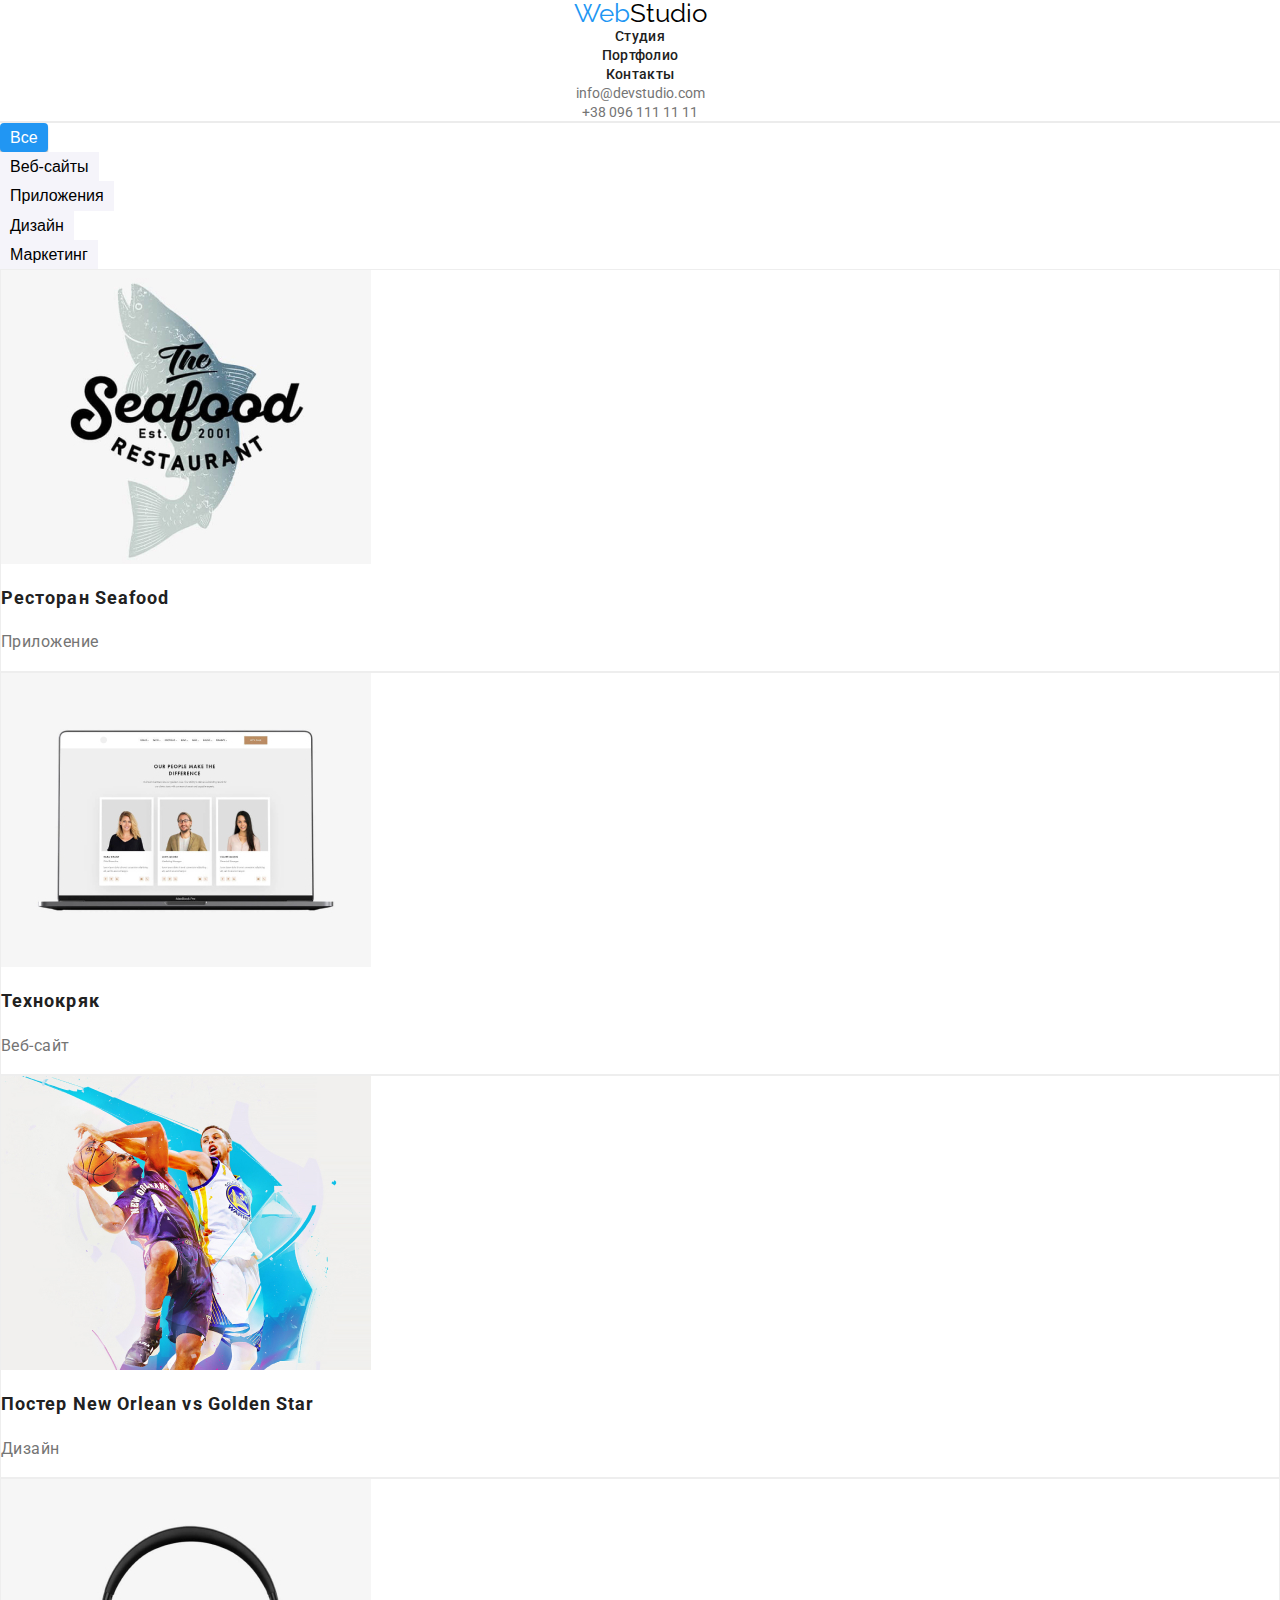
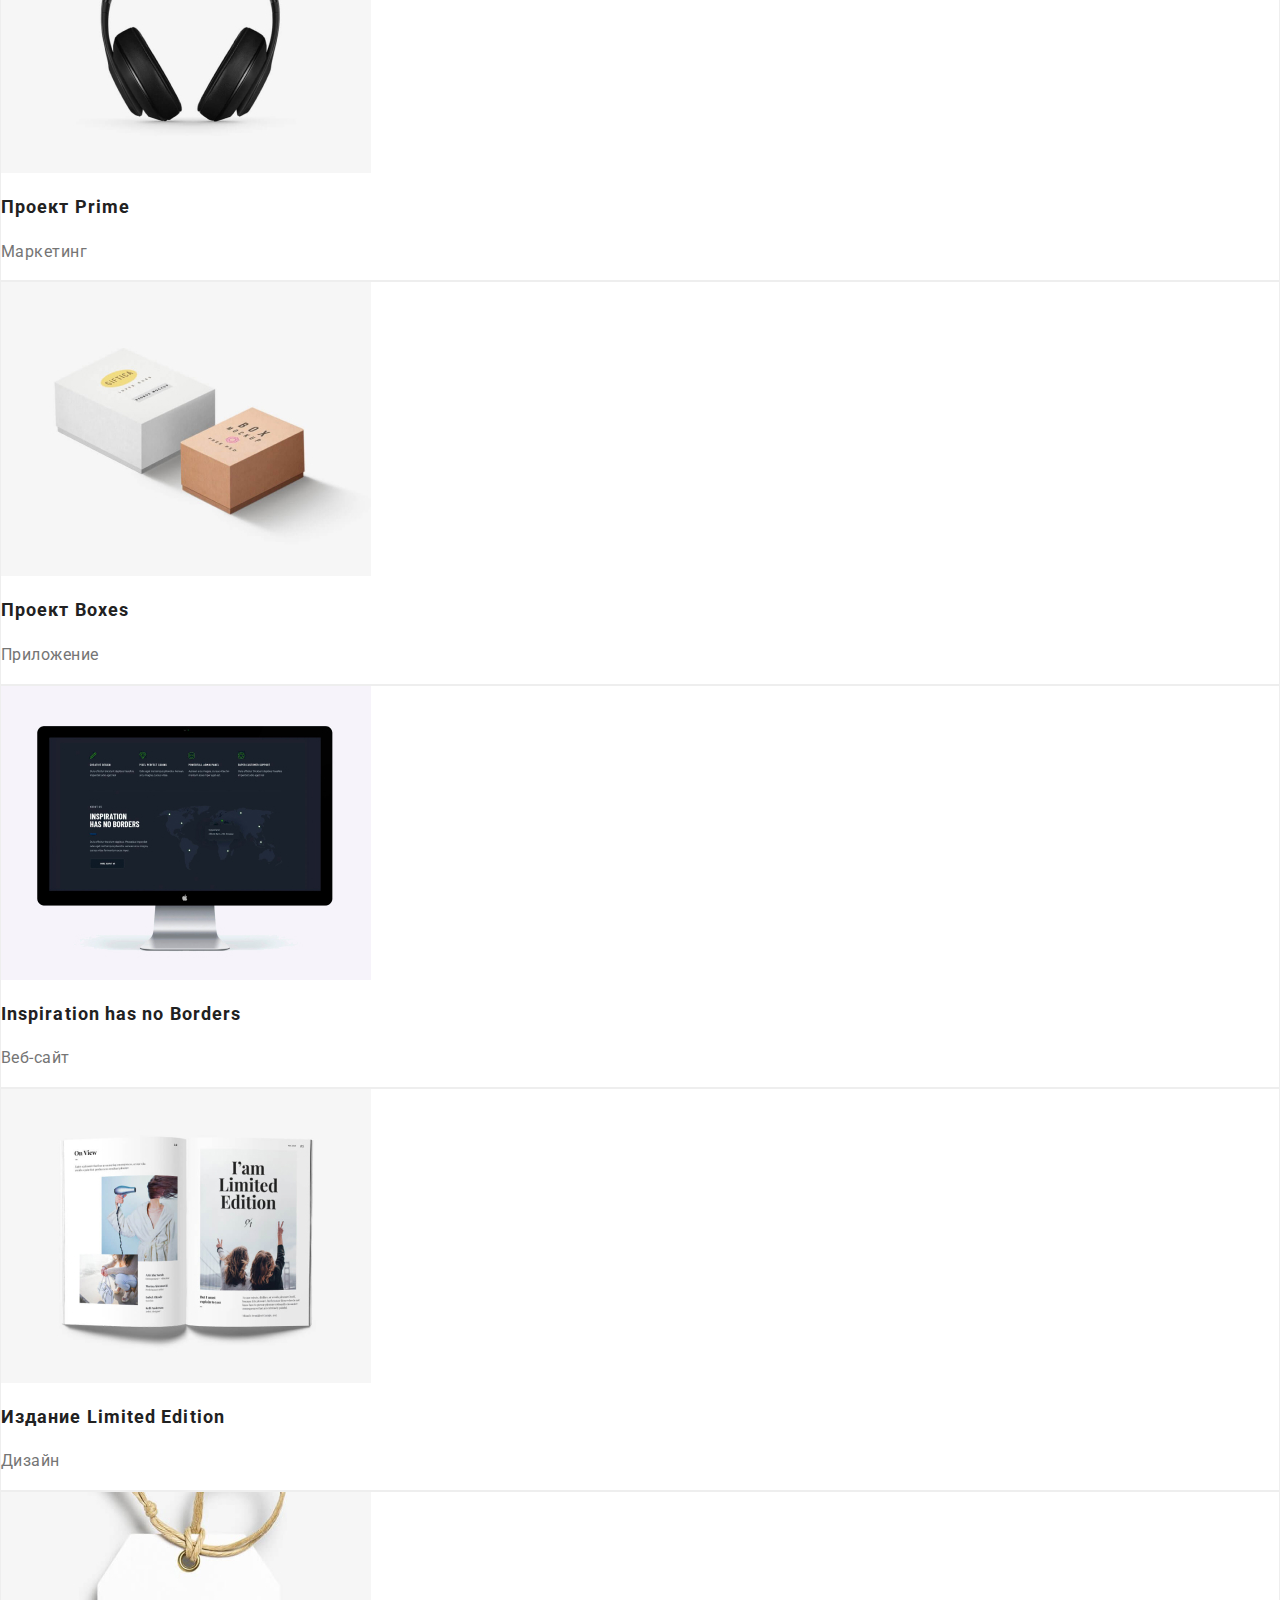
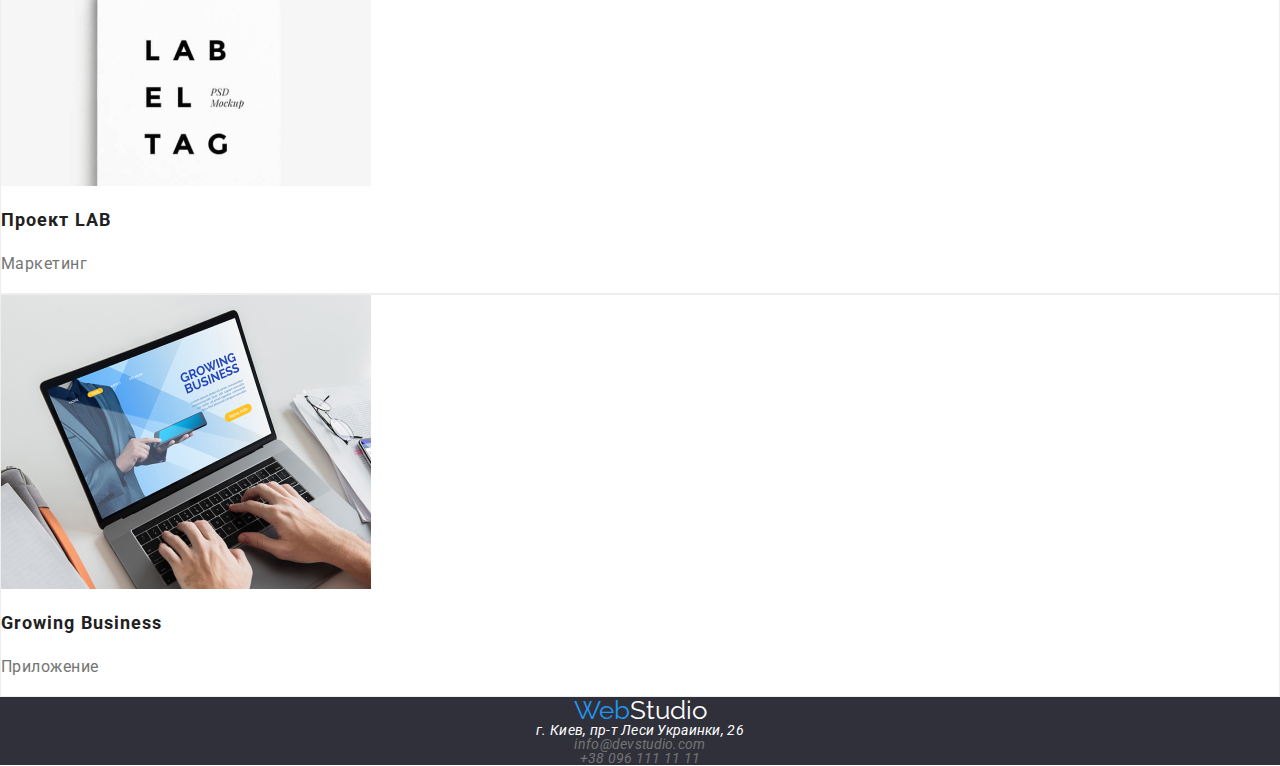
==== portfolio.html @ 68e05741 "first commit" ====
<!DOCTYPE html>
<html lang="ru">
  <head>
    <meta charset="UTF-8" />
    <meta http-equiv="X-UA-Compatible" content="IE=edge" />
    <meta name="viewport" content="width=device-width, initial-scale=1.0" />
    <title lang="en">Portfolio</title>
    <link rel="preconnect" href="https://fonts.googleapis.com" />
    <link rel="preconnect" href="https://fonts.gstatic.com" crossorigin />
    <link
      href="https://fonts.googleapis.com/css2?family=Raleway:wght@900&family=Roboto:wght@400;500;700;900&display=swap"
      rel="stylesheet"
    />
    <link rel="stylesheet" href="./styles/styles.css" />
  </head>
  <body>
    <header>
      <a lang="en" href="index.html" class="page-logo"
        ><span>Web</span>Studio</a
      >
      <nav>
        <ul class="navigation">
          <li><a href="index.html">Студия</a></li>
          <li><a href="portfolio.html">Портфолио</a></li>
          <li><a href="#">Контакты</a></li>
        </ul>
      </nav>
      <ul class="contact">
        <li><a href="mailto:info@devstudio.com">info@devstudio.com</a></li>
        <li><a href="tel:+380961111111">+38 096 111 11 11</a></li>
      </ul>
    </header>
    <main>
      <section class="section_filter_buttons">
        <div class="type_selection_filter_group">
          <ul>
            <li>
              <button data-filter="type_all" class="is-checked">Все</button>
            </li>
            <li>
              <button data-filter="type_website">Веб-сайты</button>
            </li>
            <li>
              <button data-filter="type_applications">Приложения</button>
            </li>
            <li>
              <button data-filter="type_design">Дизайн</button>
            </li>
            <li>
              <button data-filter="type_marketing">Маркетинг</button>
            </li>
          </ul>
        </div>
        <div class="container_center">
          <div class="list_container">
            <ul>
              <li class="jobs_container type_applications type_all">
                <img
                  src="./img/portfolio/img_ap_1.jpg"
                  alt="Portfolio Application Seafood"
                />
                <h2>Ресторан <span lang="en">Seafood</span></h2>
                <p>Приложение</p>
              </li>
              <li class="jobs_container type_website type_all">
                <img
                  src="./img/portfolio/img_web_1.jpg"
                  alt="Portfolio web-site Techcruck"
                />
                <h2>Технокряк</h2>
                <p>Веб-сайт</p>
              </li>
              <li class="jobs_container type_design type_all">
                <img
                  src="./img/portfolio/img_de_1.jpg"
                  alt="Portfolio poster New Orlean vs Golden Star"
                />
                <h2>Постер <span lang="en">New Orlean vs Golden Star</span></h2>
                <p>Дизайн</p>
              </li>
              <li class="jobs_container type_marketing type_all">
                <img
                  src="./img/portfolio/img_mar_1.jpg"
                  alt="Portfolio project Prime"
                />
                <h2>Проект <span lang="en">Prime</span></h2>
                <p>Маркетинг</p>
              </li>
              <li class="jobs_container type_applications type_all">
                <img
                  src="./img/portfolio/img_ap_2.jpg"
                  alt="Portfolio project Boxes"
                />
                <h2>Проект <span lang="en">Boxes</span></h2>
                <p>Приложение</p>
              </li>
              <li class="jobs_container type_website type_all">
                <img
                  src="./img/portfolio/img_web_2.jpg"
                  alt="Portfolio Inspiration has no Borders"
                />
                <h2 lang="en">Inspiration has no Borders</h2>
                <p>Веб-сайт</p>
              </li>
              <li class="jobs_container type_design type_all">
                <img
                  src="./img/portfolio/img_de_2.jpg"
                  alt="Portfolio edition Limited Edition"
                />
                <h2>Издание <span lang="en">Limited Edition</span></h2>
                <p>Дизайн</p>
              </li>
              <li class="jobs_container type_marketing type_all">
                <img
                  src="./img/portfolio/img_mar_2.jpg"
                  alt="Portfolio project LAB"
                />
                <h2>Проект <span lang="en">LAB</span></h2>
                <p>Маркетинг</p>
              </li>
              <li class="jobs_container type_applications type_all">
                <img
                  src="./img/portfolio/img_ap_3.jpg"
                  alt="Portfolio project Growing Business"
                />
                <h2 lang="en">Growing Business</h2>
                <p>Приложение</p>
              </li>
            </ul>
          </div>
        </div>
      </section>
    </main>
    <footer>
      <section>
        <div class="footer_information">
          <a lang="en" href="index.html" class="page-logo"
            ><span>Web</span>Studio</a
          >
          <address>
            <ul class="contact">
              <li>г. Киев, пр-т Леси Украинки, 26</li>
              <li>
                <a href="mailto:info@devstudio.com">info@devstudio.com</a>
              </li>
              <li><a href="tel:+380961111111">+38 096 111 11 11</a></li>
            </ul>
          </address>
        </div>
      </section>
    </footer>
  </body>
</html>
---- styles/styles.css ----
:root {
    --hover-color: #2196F3;
    --firsttext-color: #212121;
    --secondtext-color: #757575;
}

body {
    font-family: "Roboto", sans-serif;
    font-weight: 400;
    color: black;
    margin: 0px;
    background-color: #fff;
}

ul {
    list-style: none;
    margin: 0px;
    padding: 0;
}

header {
    text-align: center;
    border-bottom: 2px solid #ECECEC;
}

header a {
    text-decoration: none;
}

header a:hover, header a:focus {
    text-decoration: none;
}

.page-logo {
    font-family: 'Raleway';
    color: black;
    font-size: 26px;
    line-height: 1;
}

.page-logo:hover, .page-logo:focus {
    color: black;
}

.page-logo span {
    color: var(--hover-color);
}

header nav a {
    color: var(--firsttext-color);
    font-weight: 500;
    font-size: 14px;
    line-height: 1;
    letter-spacing: 0.02em;
}

header a:hover, header a:focus,
.active {
    color: var(--hover-color);
}

header .contact li a {
    font-size: 14px;
    line-height: 1;
    color: var(--secondtext-color);
}

header li a:hover, header li a:focus {
    color: var(--hover-color);
}

/* styles index */

.main {
    text-align: center;
    background: #2F303A;
}

.main_information h1 {
    color: white;
    text-transform: uppercase;
    font-weight: 900;
    font-size: 44px;
    line-height: 1.3;
    letter-spacing: 0.06em;
}

.main_information button {
    font-size: 16px;
    font-weight: 700;
    line-height: 1.7;
    letter-spacing: 0.06em;
    color: white;
    height: 50px;
    width: 200px;
    background-color: var(--hover-color);
    border-radius: 4px;
    border-color: transparent;
}

.features {
    text-align: center;
}

.features_information h3 {
    color: var(--firsttext-color);
    font-weight: 700;
    font-size: 14px;
    line-height: 1.2;
    letter-spacing: 0.03em;
    text-transform: uppercase;
}

.features_information p {
    color: var(--secondtext-color);
    font-size: 14px;
    line-height: 1.6;
    letter-spacing: 0.03em;
}

.what_we_doing h2 {
    font-weight: 700;
    font-size: 36px;
    line-height: 1.1;
    text-align: center;
    letter-spacing: 0.03em;
}

.what_we_doing li {
    text-align: center;
}

.team {
    text-align: center;
    background: #F5F4FA;
}

.team_list h2 {
    font-weight: 700;
    font-size: 36px;
    line-height: 1.1;
    text-align: center;
    letter-spacing: 0.03em;
}

.team_list li {
    background: white;
    box-shadow: 0px 1px 3px rgba(0, 0, 0, 0.12),
        0px 1px 1px rgba(0, 0, 0, 0.14),
        0px 2px 1px rgba(0, 0, 0, 0.2);
    border-radius: 0px 0px 4px 4px;
}

.team_list h3 {
    font-size: 16px;
    font-weight: 500;
    line-height: 1.1;
    text-align: center;
    letter-spacing: 0.03em;
    color: var(--firsttext-color);
}

.team_list p {
    font-size: 16px;
    line-height: 1.1;
    text-align: center;
    letter-spacing: 0.03em;
    color: var(--secondtext-color);
    margin: 10px 0 30px 0
}

/* styles portfolio */

.type_selection_filter_group button {
    text-decoration: none;
    background: #F5F4FA;
    border: 4px solid transparent;
    font-size: 16px;
    font-weight: 500;
    line-height: 1.2;
    cursor: pointer;
}

.type_selection_filter_group button:hover, .type_selection_filter_group button:focus,
.type_selection_filter_group .is-checked {
    background: var(--hover-color);
    box-shadow: 0px 3px 1px rgba(0, 0, 0, 0.1),
        0px 1px 2px rgba(0, 0, 0, 0.08),
        0px 2px 2px rgba(0, 0, 0, 0.12);
    border-radius: 4px;
    color: #fff;
}

.list_container {
    overflow: hidden;
    transition-property: height, width;
    transition-duration: 0.8s;
}

.jobs_container {
    border: 1px solid #EEEEEE;
    box-sizing: border-box;
}

.jobs_container img {
    width: 370px;
}

.jobs_container h2 {
    font-size: 18px;
    line-height: 1.7;
    letter-spacing: 0.06em;
    color: var(--firsttext-color);
}

.jobs_container p {
    font-size: 16px;
    line-height: 1.6;
    letter-spacing: 0.03em;
    color: var(--secondtext-color);
}

footer {
    text-align: center;
    background: #2F303A;
    box-sizing: border-box;
}

footer a {
    text-decoration: none;
}

footer .page-logo {
    color: white;
}

footer .page-logo:hover, footer .page-logo:focus {
    color: white;
}

footer address {
    color: #fff;
    font-size: 14px;
    line-height: 1;
    letter-spacing: 0.02em;
}

footer li a {
    font-size: 14px;
    color: var(--secondtext-color);
}

footer li a:hover, footer li a:focus {
    color: var(--hover-color);
}
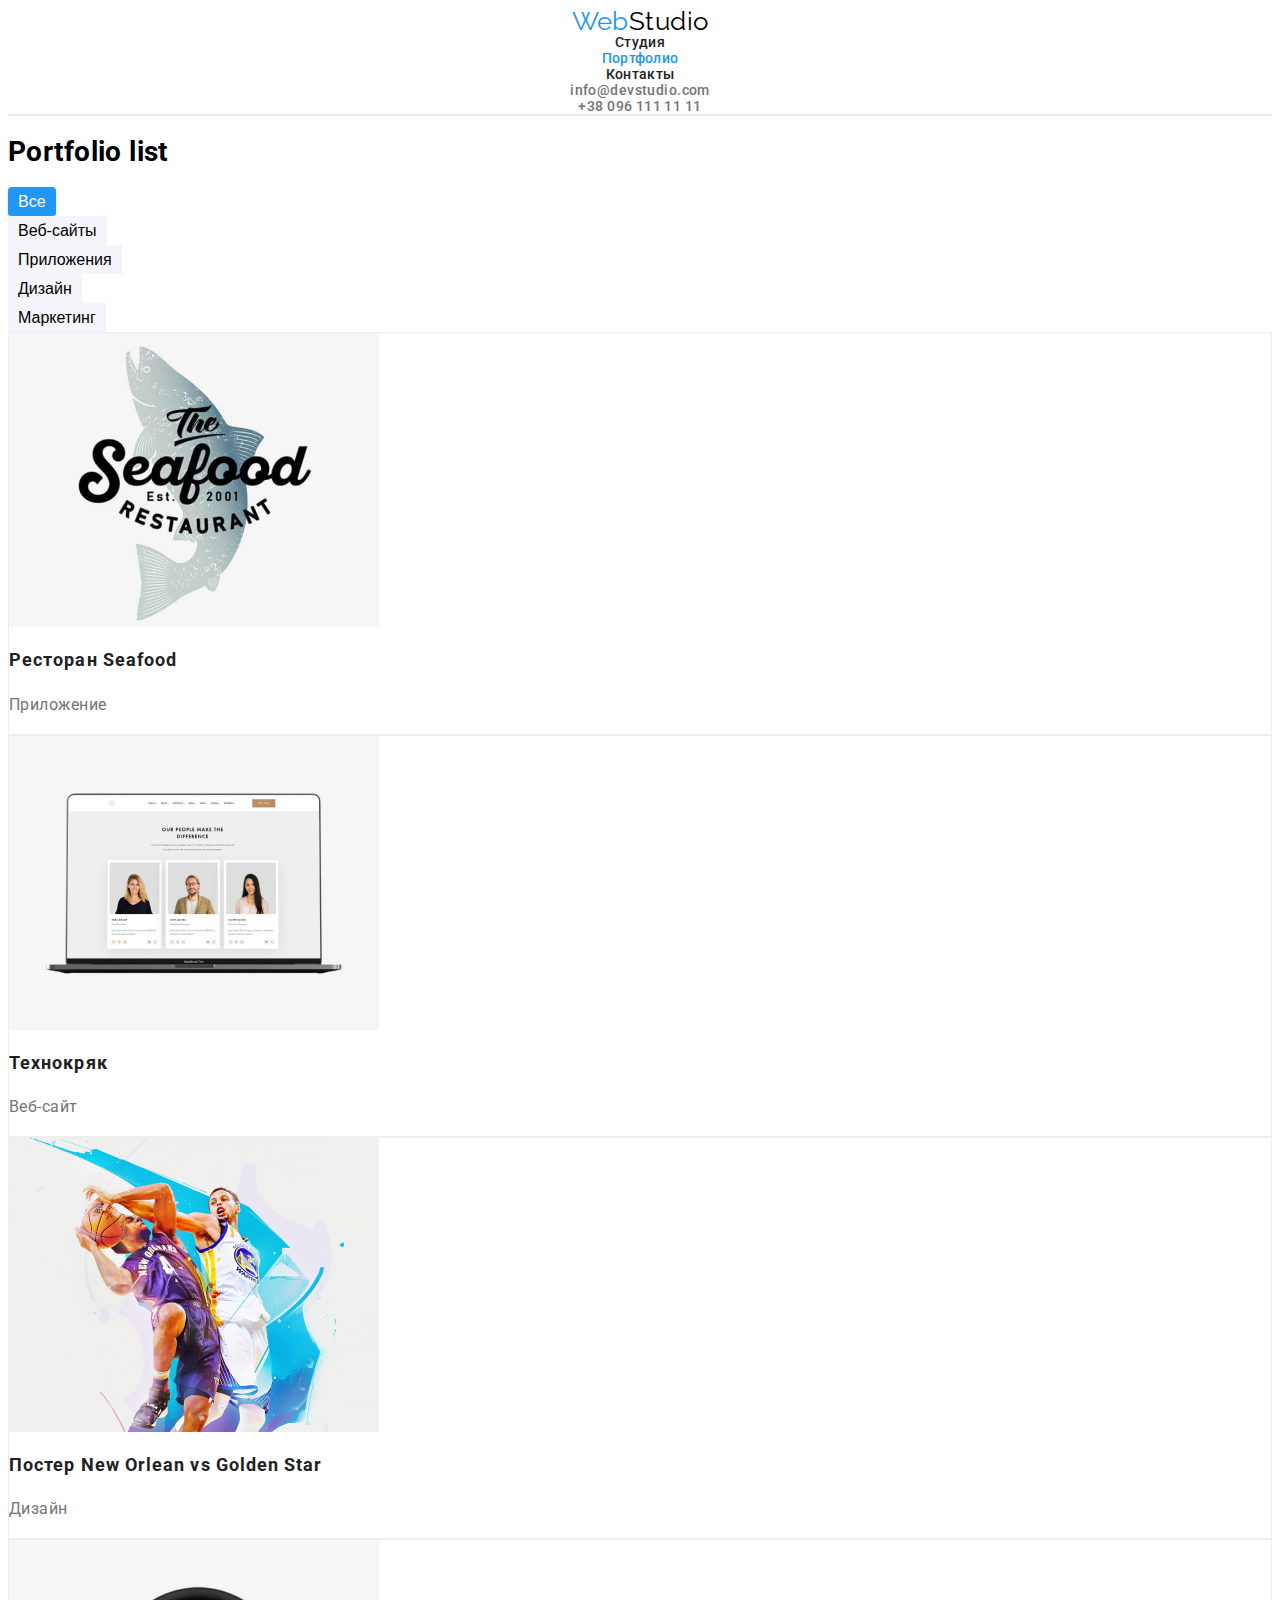
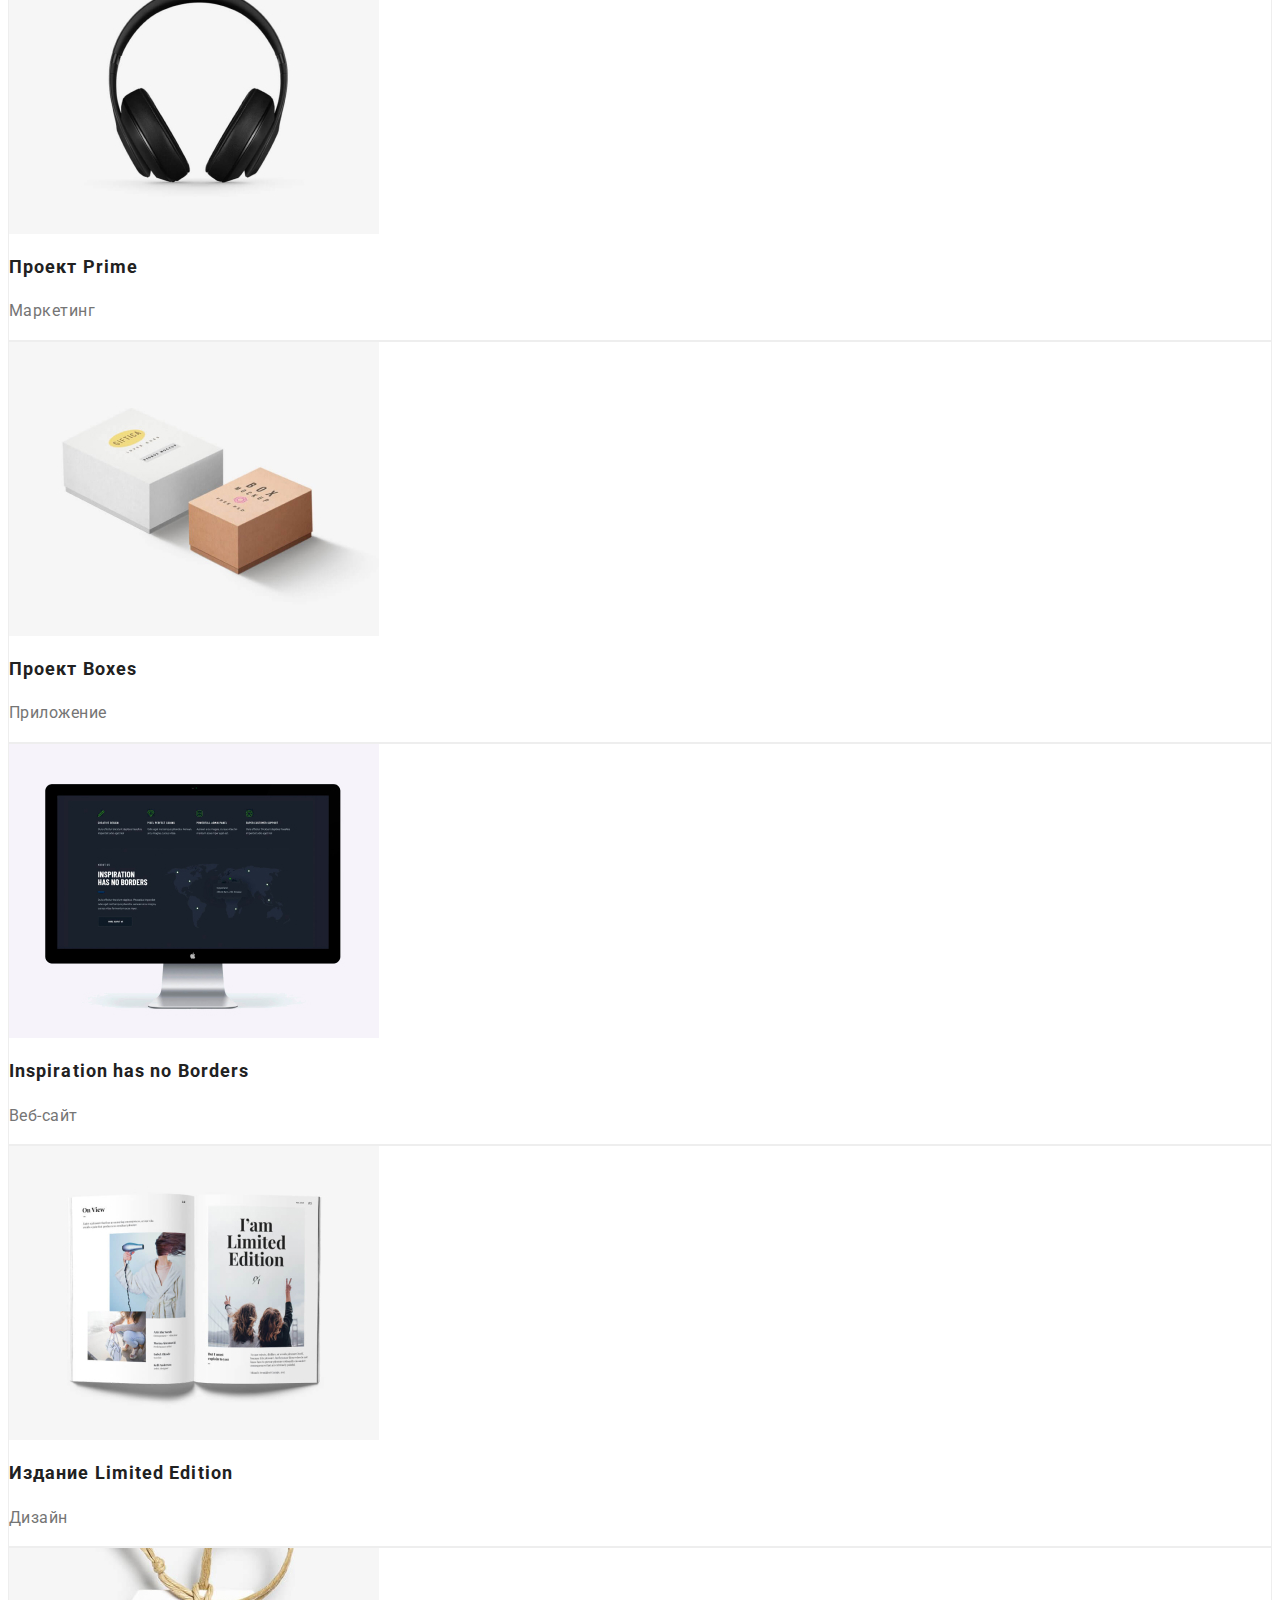
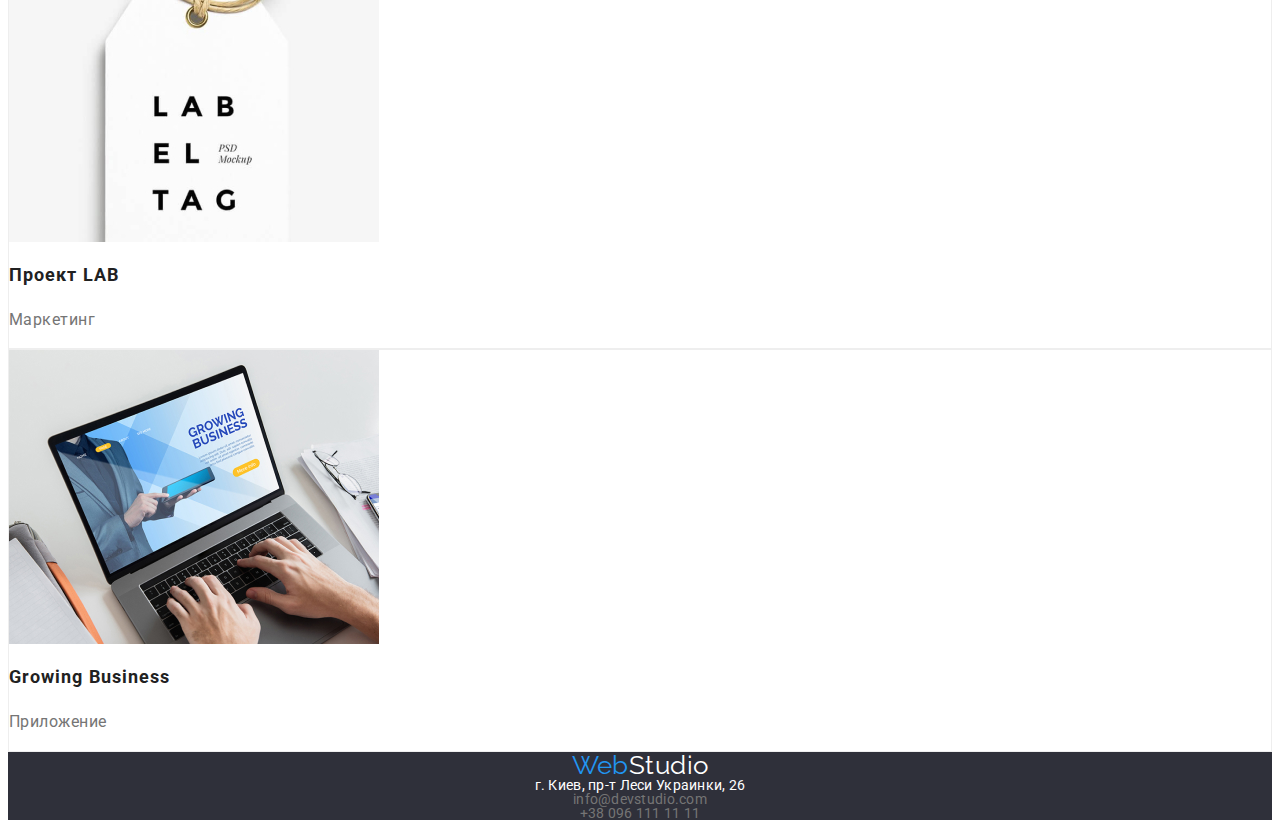
==== commit f510ee7b: "Final homework fixes 2" ====
--- a/portfolio.html
+++ b/portfolio.html
@@ -21,7 +21,7 @@
       <nav>
         <ul class="navigation">
           <li><a href="index.html">Студия</a></li>
-          <li><a href="portfolio.html">Портфолио</a></li>
+          <li><a class="current" href="portfolio.html">Портфолио</a></li>
           <li><a href="#">Контакты</a></li>
         </ul>
       </nav>
@@ -32,103 +32,116 @@
     </header>
     <main>
       <section class="section_filter_buttons">
-        <div class="type_selection_filter_group">
-          <ul>
-            <li>
-              <button data-filter="type_all" class="is-checked">Все</button>
-            </li>
-            <li>
-              <button data-filter="type_website">Веб-сайты</button>
-            </li>
-            <li>
-              <button data-filter="type_applications">Приложения</button>
-            </li>
-            <li>
-              <button data-filter="type_design">Дизайн</button>
-            </li>
-            <li>
-              <button data-filter="type_marketing">Маркетинг</button>
-            </li>
-          </ul>
-        </div>
-        <div class="container_center">
-          <div class="list_container">
-            <ul>
-              <li class="jobs_container type_applications type_all">
-                <img
-                  src="./img/portfolio/img_ap_1.jpg"
-                  alt="Portfolio Application Seafood"
-                />
-                <h2>Ресторан <span lang="en">Seafood</span></h2>
-                <p>Приложение</p>
-              </li>
-              <li class="jobs_container type_website type_all">
-                <img
-                  src="./img/portfolio/img_web_1.jpg"
-                  alt="Portfolio web-site Techcruck"
-                />
-                <h2>Технокряк</h2>
-                <p>Веб-сайт</p>
-              </li>
-              <li class="jobs_container type_design type_all">
-                <img
-                  src="./img/portfolio/img_de_1.jpg"
-                  alt="Portfolio poster New Orlean vs Golden Star"
-                />
-                <h2>Постер <span lang="en">New Orlean vs Golden Star</span></h2>
-                <p>Дизайн</p>
-              </li>
-              <li class="jobs_container type_marketing type_all">
-                <img
-                  src="./img/portfolio/img_mar_1.jpg"
-                  alt="Portfolio project Prime"
-                />
-                <h2>Проект <span lang="en">Prime</span></h2>
-                <p>Маркетинг</p>
-              </li>
-              <li class="jobs_container type_applications type_all">
-                <img
-                  src="./img/portfolio/img_ap_2.jpg"
-                  alt="Portfolio project Boxes"
-                />
-                <h2>Проект <span lang="en">Boxes</span></h2>
-                <p>Приложение</p>
-              </li>
-              <li class="jobs_container type_website type_all">
-                <img
-                  src="./img/portfolio/img_web_2.jpg"
-                  alt="Portfolio Inspiration has no Borders"
-                />
-                <h2 lang="en">Inspiration has no Borders</h2>
-                <p>Веб-сайт</p>
-              </li>
-              <li class="jobs_container type_design type_all">
-                <img
-                  src="./img/portfolio/img_de_2.jpg"
-                  alt="Portfolio edition Limited Edition"
-                />
-                <h2>Издание <span lang="en">Limited Edition</span></h2>
-                <p>Дизайн</p>
-              </li>
-              <li class="jobs_container type_marketing type_all">
-                <img
-                  src="./img/portfolio/img_mar_2.jpg"
-                  alt="Portfolio project LAB"
-                />
-                <h2>Проект <span lang="en">LAB</span></h2>
-                <p>Маркетинг</p>
-              </li>
-              <li class="jobs_container type_applications type_all">
-                <img
-                  src="./img/portfolio/img_ap_3.jpg"
-                  alt="Portfolio project Growing Business"
-                />
-                <h2 lang="en">Growing Business</h2>
-                <p>Приложение</p>
-              </li>
-            </ul>
-          </div>
-        </div>
+        <h1><span lang="en">Portfolio list</span></h1>
+        <ul class="type_selection_filter_group">
+          <li>
+            <button data-filter="type_all" class="is-checked">Все</button>
+          </li>
+          <li>
+            <button data-filter="type_website">Веб-сайты</button>
+          </li>
+          <li>
+            <button data-filter="type_applications">Приложения</button>
+          </li>
+          <li>
+            <button data-filter="type_design">Дизайн</button>
+          </li>
+          <li>
+            <button data-filter="type_marketing">Маркетинг</button>
+          </li>
+        </ul>
+        <ul>
+          <li class="jobs_container type_applications type_all">
+            <a href="#"
+              ><img
+                src="./img/portfolio/img_ap_1.jpg"
+                alt="Portfolio Application Seafood"
+              />
+              <h2>Ресторан <span lang="en">Seafood</span></h2>
+              <p>Приложение</p></a
+            >
+          </li>
+          <li class="jobs_container type_website type_all">
+            <a href="#"
+              ><img
+                src="./img/portfolio/img_web_1.jpg"
+                alt="Portfolio web-site Techcruck"
+              />
+              <h2>Технокряк</h2>
+              <p>Веб-сайт</p></a
+            >
+          </li>
+          <li class="jobs_container type_design type_all">
+            <a href="#"
+              ><img
+                src="./img/portfolio/img_de_1.jpg"
+                alt="Portfolio poster New Orlean vs Golden Star"
+              />
+              <h2>Постер <span lang="en">New Orlean vs Golden Star</span></h2>
+              <p>Дизайн</p></a
+            >
+          </li>
+          <li class="jobs_container type_marketing type_all">
+            <a href="#"
+              ><img
+                src="./img/portfolio/img_mar_1.jpg"
+                alt="Portfolio project Prime"
+              />
+              <h2>Проект <span lang="en">Prime</span></h2>
+              <p>Маркетинг</p></a
+            >
+          </li>
+          <li class="jobs_container type_applications type_all">
+            <a href="#"
+              ><img
+                src="./img/portfolio/img_ap_2.jpg"
+                alt="Portfolio project Boxes"
+              />
+              <h2>Проект <span lang="en">Boxes</span></h2>
+              <p>Приложение</p></a
+            >
+          </li>
+          <li class="jobs_container type_website type_all">
+            <a href="#"
+              ><img
+                src="./img/portfolio/img_web_2.jpg"
+                alt="Portfolio Inspiration has no Borders"
+              />
+              <h2 lang="en">Inspiration has no Borders</h2>
+              <p>Веб-сайт</p></a
+            >
+          </li>
+          <li class="jobs_container type_design type_all">
+            <a href="#"
+              ><img
+                src="./img/portfolio/img_de_2.jpg"
+                alt="Portfolio edition Limited Edition"
+              />
+              <h2>Издание <span lang="en">Limited Edition</span></h2>
+              <p>Дизайн</p></a
+            >
+          </li>
+          <li class="jobs_container type_marketing type_all">
+            <a href="#"
+              ><img
+                src="./img/portfolio/img_mar_2.jpg"
+                alt="Portfolio project LAB"
+              />
+              <h2>Проект <span lang="en">LAB</span></h2>
+              <p>Маркетинг</p></a
+            >
+          </li>
+          <li class="jobs_container type_applications type_all">
+            <a href="#"
+              ><img
+                src="./img/portfolio/img_ap_3.jpg"
+                alt="Portfolio project Growing Business"
+              />
+              <h2 lang="en">Growing Business</h2>
+              <p>Приложение</p></a
+            >
+          </li>
+        </ul>
       </section>
     </main>
     <footer>
--- a/styles/styles.css
+++ b/styles/styles.css
@@ -2,14 +2,20 @@
     --hover-color: #2196F3;
     --firsttext-color: #212121;
     --secondtext-color: #757575;
+    --black:#000;
+    --white:#fff;
+    --boreder-header: #ececec;
+    --background-footer: #2f303a;
+    --background-team: #F5F4FA;
+    --border-jobs: #EEEEEE;
 }
 
 body {
     font-family: "Roboto", sans-serif;
-    font-weight: 400;
-    color: black;
-    margin: 0px;
-    background-color: #fff;
+    font-size: 14px;
+    letter-spacing: 0.03em;
+    color: var(--black);
+    background-color: var(--white);
 }
 
 ul {
@@ -20,7 +26,7 @@
 
 header {
     text-align: center;
-    border-bottom: 2px solid #ECECEC;
+    border-bottom: 2px solid var(--boreder-header);
 }
 
 header a {
@@ -32,14 +38,14 @@
 }
 
 .page-logo {
-    font-family: 'Raleway';
-    color: black;
+    font-family: "Raleway";
     font-size: 26px;
     line-height: 1;
+    color: var(--black);
 }
 
 .page-logo:hover, .page-logo:focus {
-    color: black;
+    color: var(--black);
 }
 
 .page-logo span {
@@ -55,13 +61,14 @@
 }
 
 header a:hover, header a:focus,
-.active {
+.active, .current {
     color: var(--hover-color);
 }
 
 header .contact li a {
     font-size: 14px;
     line-height: 1;
+    font-weight: 500;
     color: var(--secondtext-color);
 }
 
@@ -73,11 +80,11 @@
 
 .main {
     text-align: center;
-    background: #2F303A;
+    background: var(--background-footer);
 }
 
 .main_information h1 {
-    color: white;
+    color: var(--white);
     text-transform: uppercase;
     font-weight: 900;
     font-size: 44px;
@@ -90,7 +97,7 @@
     font-weight: 700;
     line-height: 1.7;
     letter-spacing: 0.06em;
-    color: white;
+    color: var(--white);
     height: 50px;
     width: 200px;
     background-color: var(--hover-color);
@@ -132,7 +139,7 @@
 
 .team {
     text-align: center;
-    background: #F5F4FA;
+    background: var(--background-team);
 }
 
 .team_list h2 {
@@ -144,7 +151,7 @@
 }
 
 .team_list li {
-    background: white;
+    background: var(--white);
     box-shadow: 0px 1px 3px rgba(0, 0, 0, 0.12),
         0px 1px 1px rgba(0, 0, 0, 0.14),
         0px 2px 1px rgba(0, 0, 0, 0.2);
@@ -173,7 +180,7 @@
 
 .type_selection_filter_group button {
     text-decoration: none;
-    background: #F5F4FA;
+    background: var(--background-team);
     border: 4px solid transparent;
     font-size: 16px;
     font-weight: 500;
@@ -188,7 +195,7 @@
         0px 1px 2px rgba(0, 0, 0, 0.08),
         0px 2px 2px rgba(0, 0, 0, 0.12);
     border-radius: 4px;
-    color: #fff;
+    color: var(--white);
 }
 
 .list_container {
@@ -198,8 +205,16 @@
 }
 
 .jobs_container {
-    border: 1px solid #EEEEEE;
+    border: 1px solid var(--border-jobs);
     box-sizing: border-box;
+}
+
+.jobs_container a {
+    text-decoration: none;
+}
+
+.jobs_container a:hover {
+    text-decoration: none;
 }
 
 .jobs_container img {
@@ -222,7 +237,7 @@
 
 footer {
     text-align: center;
-    background: #2F303A;
+    background: var(--background-footer);
     box-sizing: border-box;
 }
 
@@ -231,18 +246,19 @@
 }
 
 footer .page-logo {
-    color: white;
+    color: var(--white);
 }
 
 footer .page-logo:hover, footer .page-logo:focus {
-    color: white;
+    color: var(--white);
 }
 
 footer address {
-    color: #fff;
+    color: var(--white);
     font-size: 14px;
     line-height: 1;
     letter-spacing: 0.02em;
+    font-style: normal;
 }
 
 footer li a {
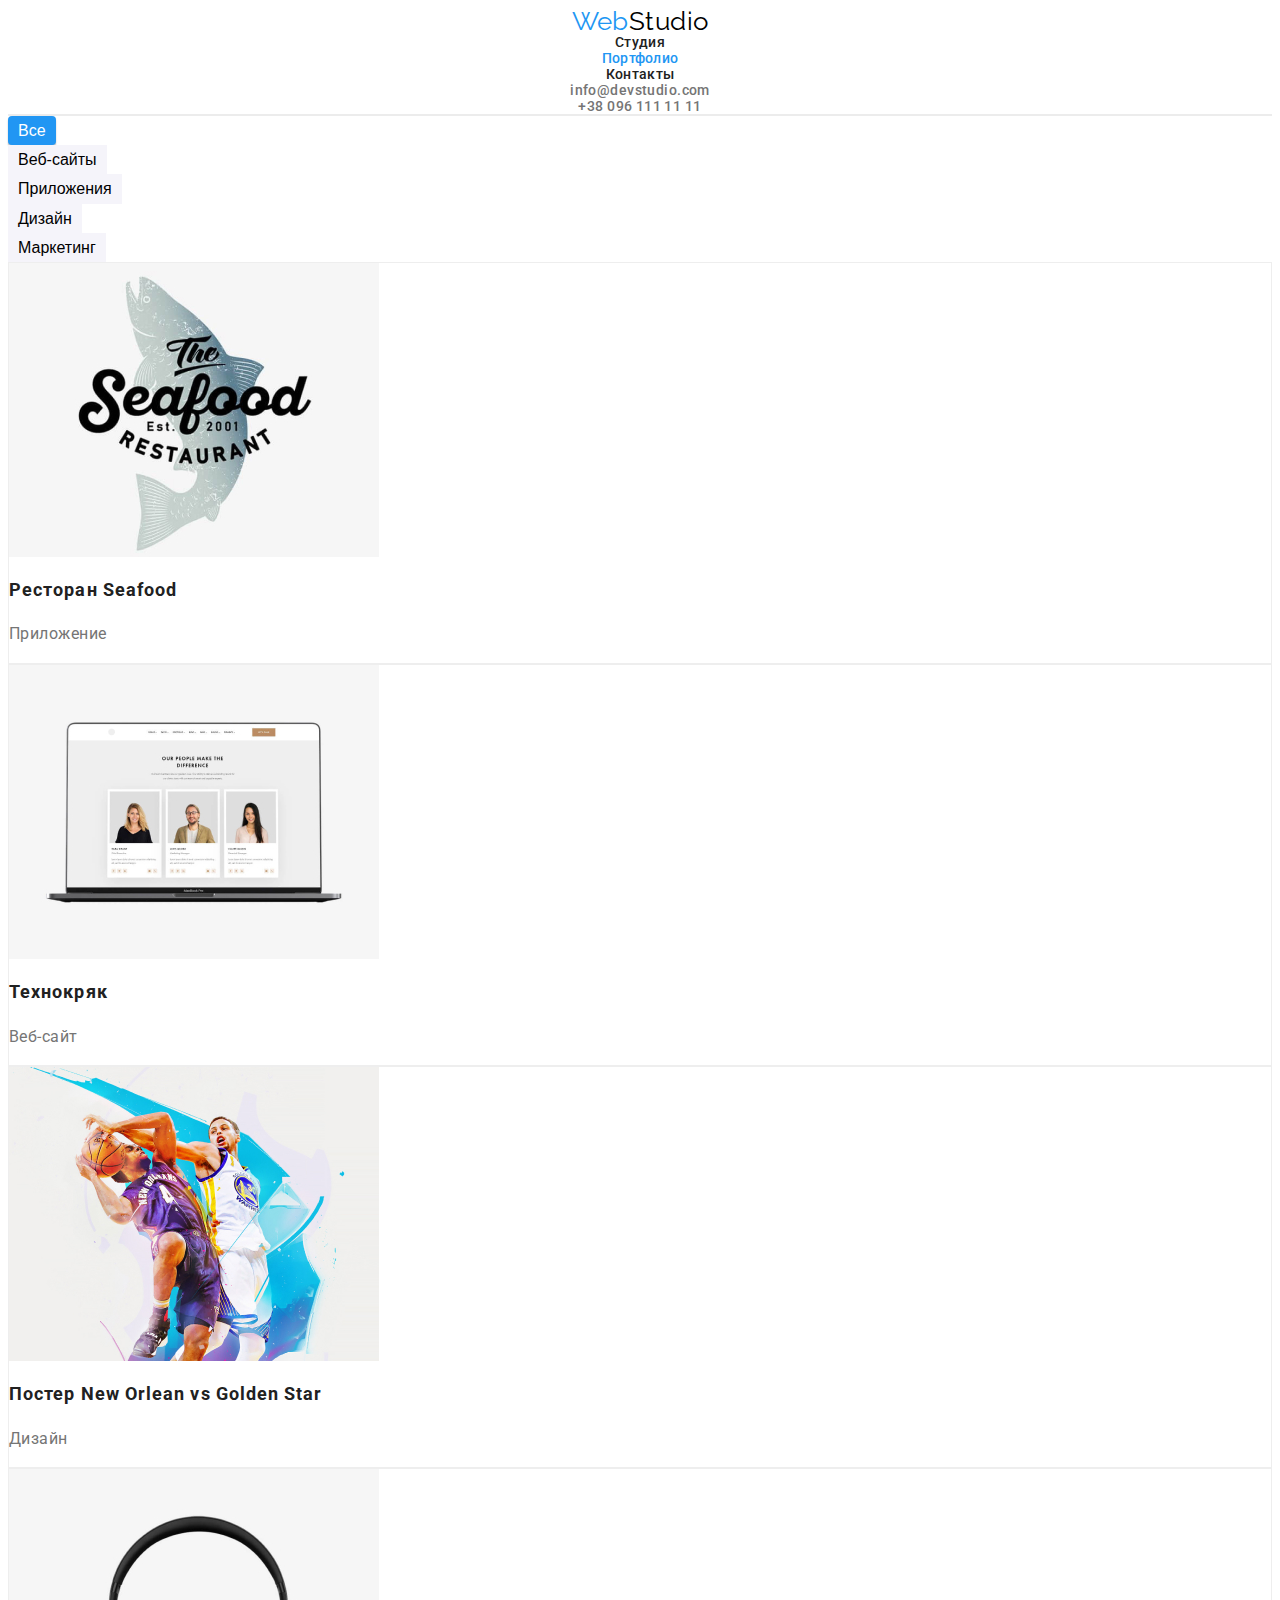
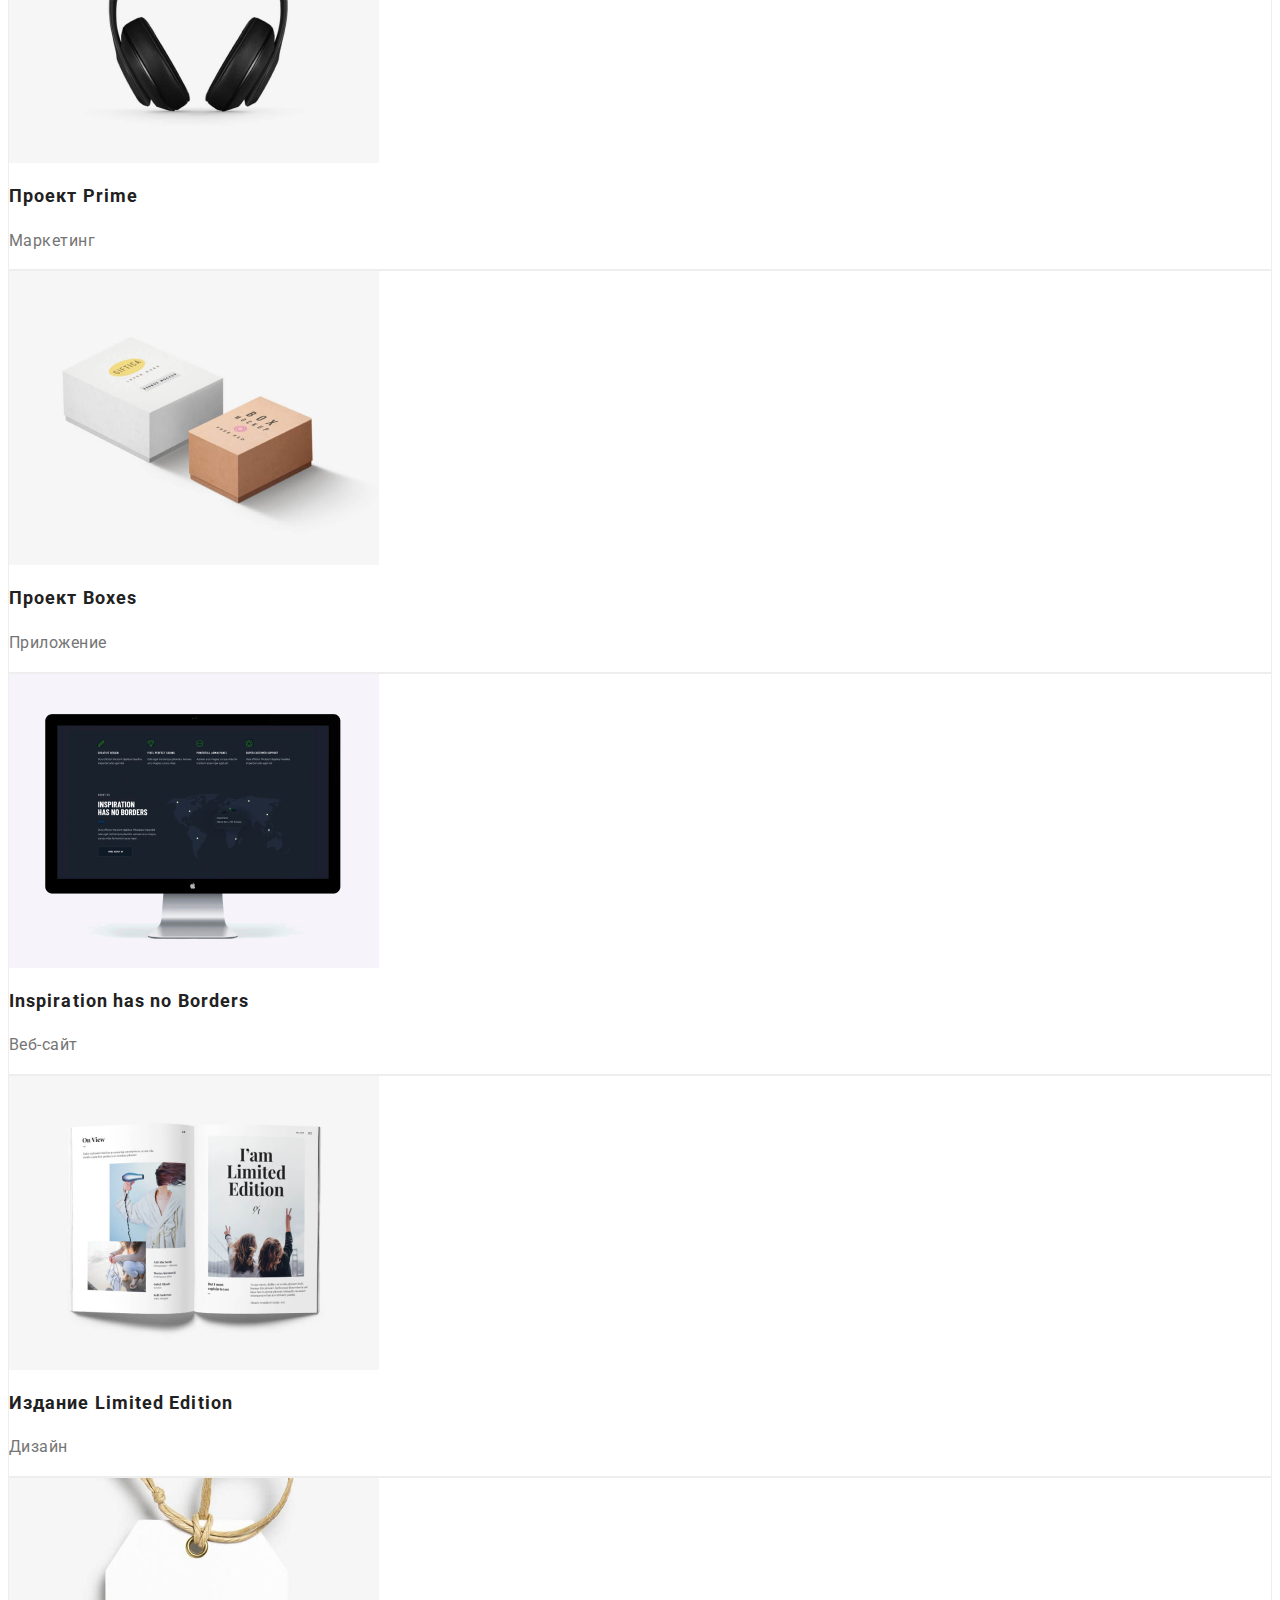
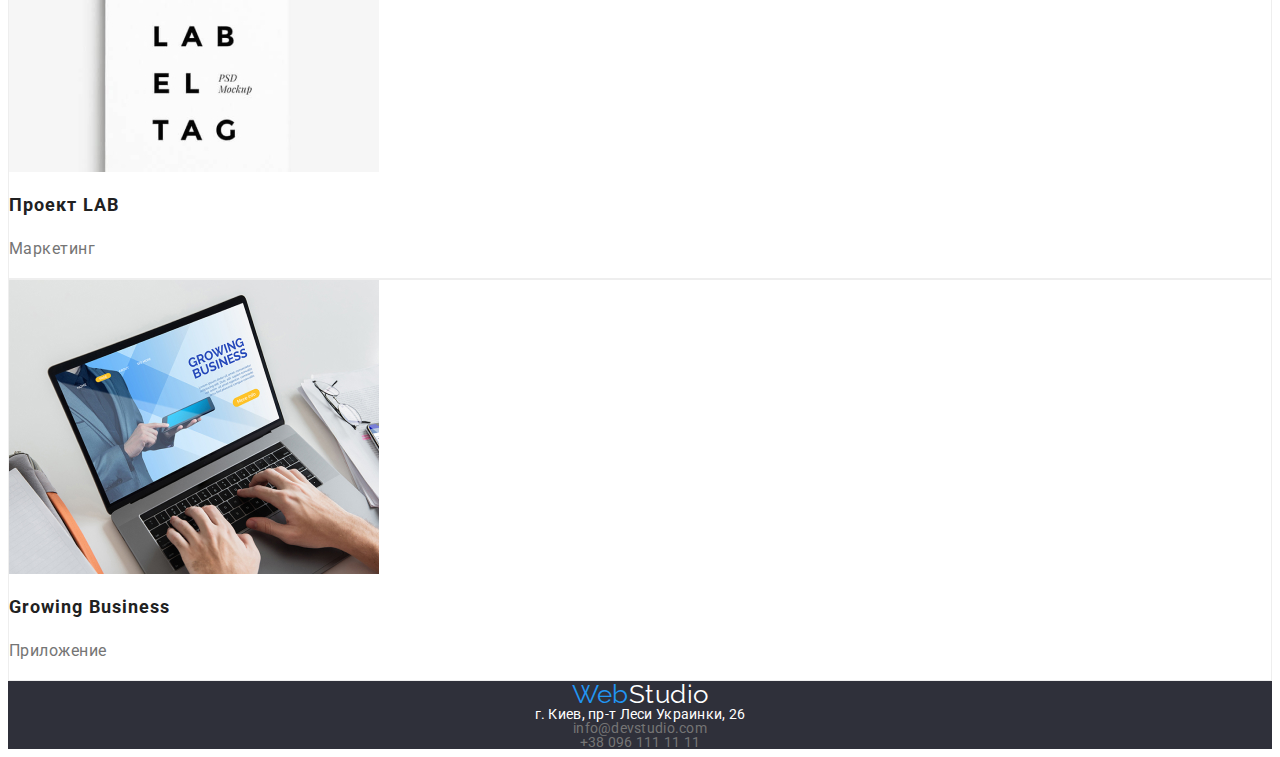
==== commit c9277296: "h1 hide in portfolio.html" ====
--- a/portfolio.html
+++ b/portfolio.html
@@ -32,7 +32,7 @@
     </header>
     <main>
       <section class="section_filter_buttons">
-        <h1><span lang="en">Portfolio list</span></h1>
+        <h1 style="display: none"><span lang="en">Portfolio list</span></h1>
         <ul class="type_selection_filter_group">
           <li>
             <button data-filter="type_all" class="is-checked">Все</button>
